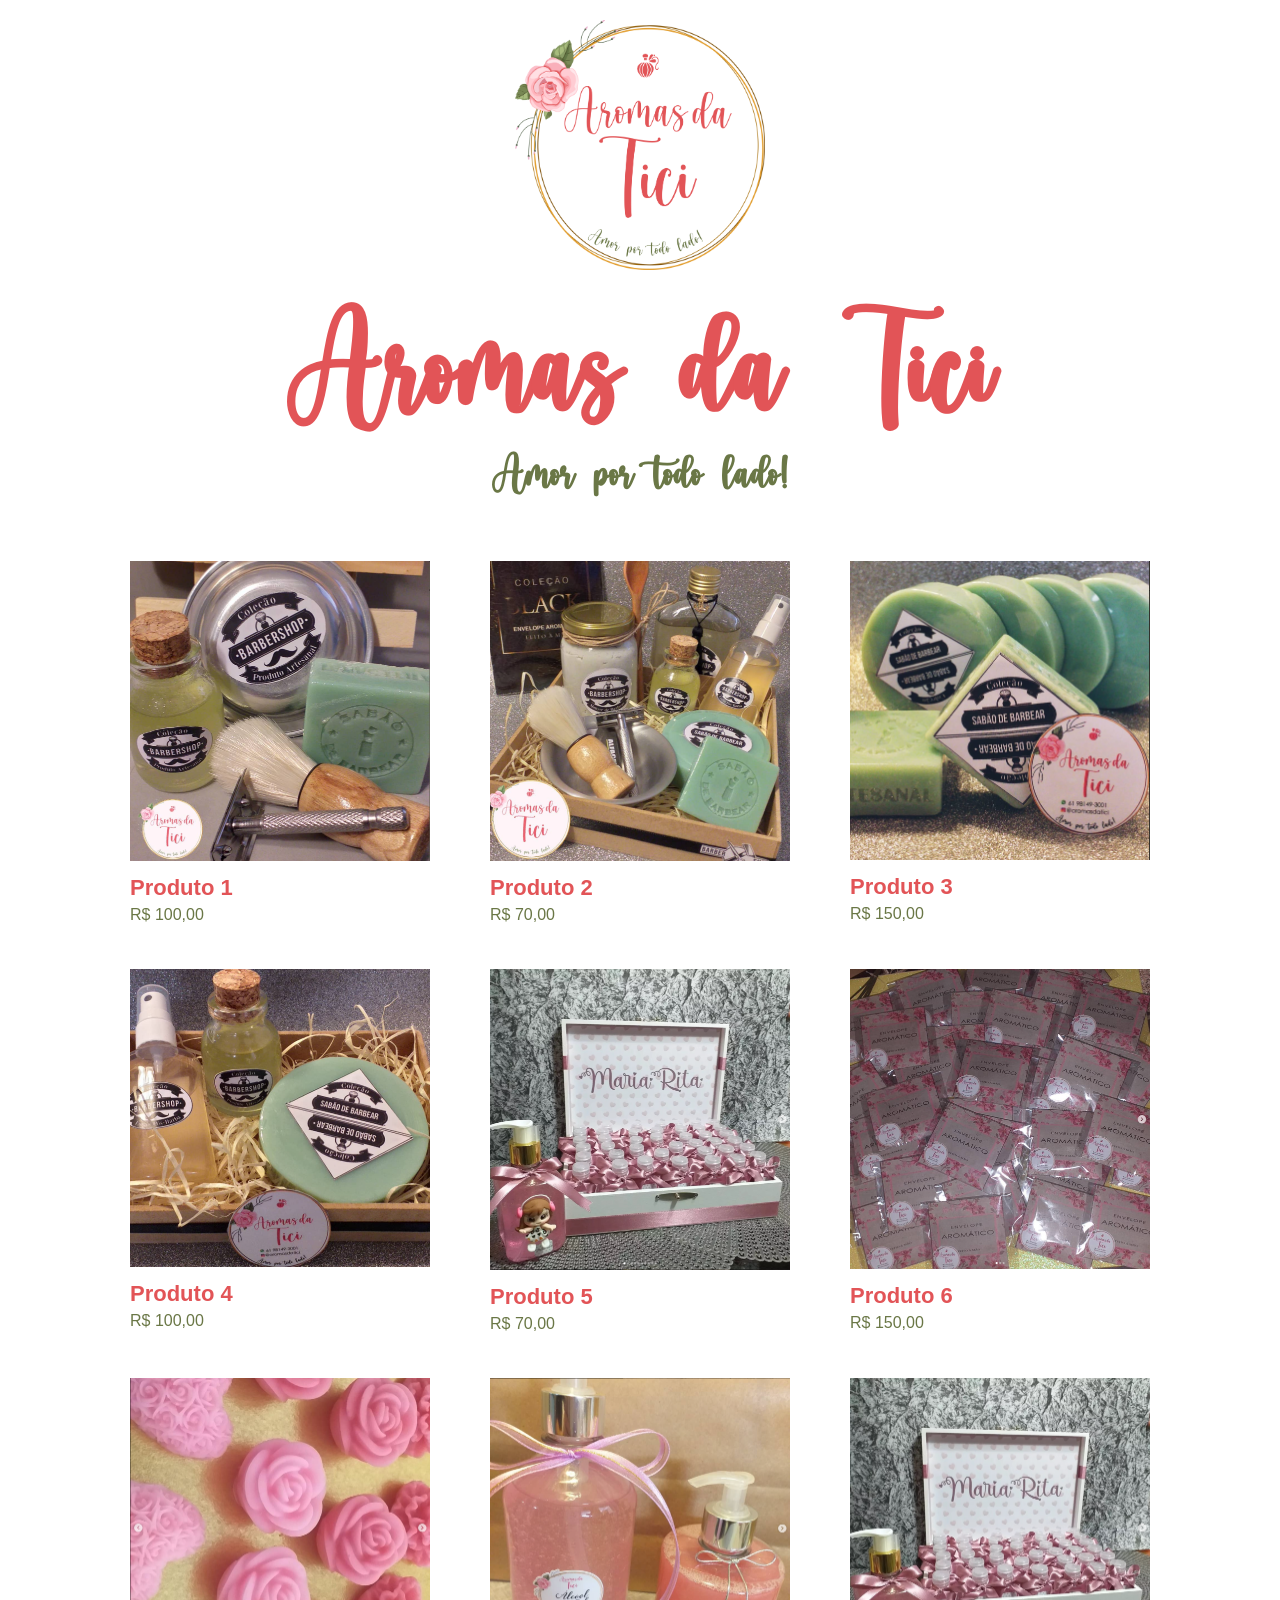
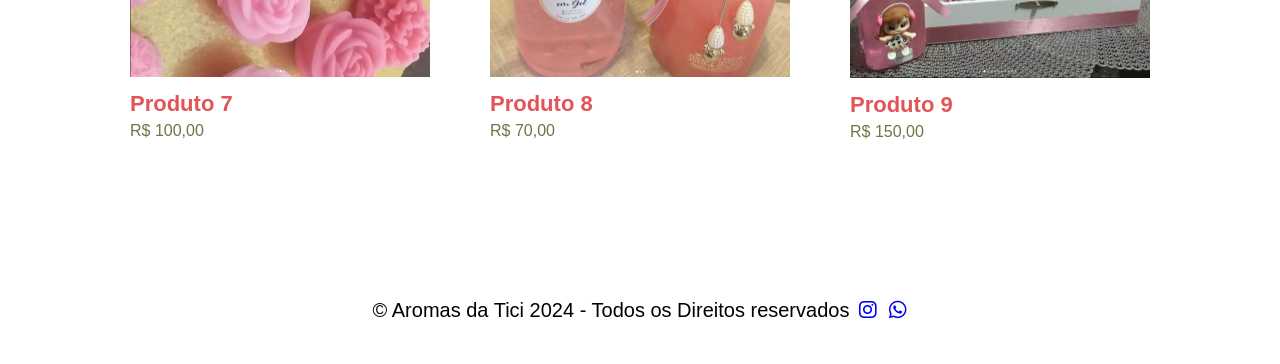
==== aromas-da-tici/index.html @ effda6d8 "meu primeiro repositorio" ====
<!DOCTYPE html>
<html lang="pt-br">

<head>
    <meta charset="UTF-8">
    <meta name="viewport" content="width=device-width, initial-scale=1.0">
    <title>VENHA COMPRAR CONOSCO - Aromas da Tici</title>

    <link rel="stylesheet" href="https://cdnjs.cloudflare.com/ajax/libs/font-awesome/6.6.0/css/all.min.css">
    <link rel="stylesheet" href="./src/css/estilos.css">
    <link rel="stylesheet" href="./src/css/responsive.css">
</head>

<body>
    <div class="logotipo">
        <a href="https://api.whatsapp.com/send/?phone=5535998337525&text&type=phone_number&app_absent=0" target="_blank">
            <img src="./src/imagens/LOGO FUNDO TRANSPARENTE.png" class="logoimagem" alt="">
        </a>

        <h1 class="logo">Aromas da Tici</h1>
        <h2 class="subtitulo">Amor por todo lado!</h2>
    </div>

    <div class="coluna">
        <div class="produto">
            <img class="imagem" src="./src/imagens/produtos/produto1.png" alt="produto1">
            <h3 class="nome-produto">Produto 1</h3>
            <p class="preco-produto">R$ 100,00</p>
        </div>
        <div class="produto">
            <img class="imagem" src="./src/imagens/produtos/produto2.png" alt="produto2">
            <h3 class="nome-produto">Produto 2</h3>
            <p class="preco-produto">R$ 70,00</p>
        </div>

        <div class="produto">
            <img class="imagem" src="./src/imagens/produtos/produto3.png" alt="produto3">
            <h3 class="nome-produto">Produto 3</h3>
            <p class="preco-produto">R$ 150,00</p>
        </div>
    </div>

    <div class="coluna">
        <div class="produto">
            <img class="imagem" src="./src/imagens/produtos/produto4.png" alt="produto4">
            <h3 class="nome-produto">Produto 4</h3>
            <p class="preco-produto">R$ 100,00</p>
        </div>
        <div class="produto">
            <img class="imagem" src="./src/imagens/produtos/produto9.png" alt="produto5">
            <h3 class="nome-produto">Produto 5</h3>
            <p class="preco-produto">R$ 70,00</p>
        </div>

        <div class="produto">
            <img class="imagem" src="./src/imagens/produtos/produto6.png" alt="produto6">
            <h3 class="nome-produto">Produto 6</h3>
            <p class="preco-produto">R$ 150,00</p>
        </div>
    </div>

    <div class="coluna">
        <div class="produto">
            <a href="http://wa.me/5535998337525" target="_blank">
                <img class="imagem" src="./src/imagens/produtos/produto7.png" alt="produto7">
            </a>
            <h3 class="nome-produto">Produto 7</h3>
            <p class="preco-produto">R$ 100,00</p>
        </div>
        <div class="produto">
            <img class="imagem" src="./src/imagens/produtos/produto8.png" alt="produto8">
            <h3 class="nome-produto">Produto 8</h3>
            <p class="preco-produto">R$ 70,00</p>
        </div>

        <div class="produto">
            <img class="imagem" src="./src/imagens/produtos/produto9.png" alt="produto9">
            <h3 class="nome-produto">Produto 9</h3>
            <p class="preco-produto">R$ 150,00</p>
        </div>
    </div>

    <footer>
        © Aromas da Tici 2024 - Todos os Direitos reservados

        <a href="https://www.instagram.com/aromasdatici/?hl=pt-br" target="_blank" id="instagram">
            <i class="fa-brands fa-instagram"></i>
        </a>

        <a href="https://api.whatsapp.com/send/?phone=5535998337525&text&type=phone_number&app_absent=0" target="_blank" id="whatsapp">
            <i class="fa-brands fa-whatsapp"></i>
        </a>
    </footer>
</body>

</html>
---- aromas-da-tici/src/css/estilos.css ----
* {
    margin: 0;
    padding: 0;
}

@font-face {
    font-family: 'hello honey';
    src: url(../fontes/hello\ honey.otf) format(opentype);
    font-weight: normal;
    font-style: normal;
}
.logotipo {
    text-align: center;
    font-family: 'hello honey';
}

.logoimagem {
    width: 250px;
    height: 250px;
    margin: 20px;
}

.logo {
    color: #E25457;
    font-size: 150px;
    margin: 5px 0px 0px 0px;
    height: 100%;
}

.subtitulo {
    color: #6A7746;
    font-size: 50px; 
    margin: 0px 0px 30px 0px;
}

.coluna {
    justify-content: center;
    display: flex;
}

.produto {
    margin: 30px 30px 10px 30px;
}

.nome-produto {
    font-family: Arial, Helvetica, sans-serif;
    font-size: 22px;
    margin: 10px 0px 0px 0px;
    color: #E25457;
}

.preco-produto {
    font-family: Arial, Helvetica, sans-serif;
    font-size: 16px;
    margin: 5px 0px;
    color: #6A7746;
}

.imagem {
    width: 350px
}

footer {
    display: flex;
    justify-content: center;
    align-items: center;
    height: 12vh;
    width: 100%;
    margin: 100px 0px 0px 0px;
    font-size: 20px;
    font-family: Arial, Helvetica, sans-serif;
}

#instagram {
    margin: 0px 0px 0px 10px;
    width: 30px;
}
---- aromas-da-tici/src/css/responsive.css ----
@media(max-width: 1500px) {
    .imagem {
        width: 300px;
    }
}

@media(max-width: 450px) {
    .logoimagem {
        width: 250px;
        height: 250px;
    }

    .logo {
        font-size: 60px;
    }

    .subtitulo {
        font-size: 30px;
        margin: 0px;
    }

    .coluna {
        display: inline-table;
        justify-content: center;
    }

    .produto {
        margin: 45px 45px 0px 45px;
    }

    .nome-produto {
        width: 300px;
    }

    .preco-produto {
        width: 300px;
    }



footer {
    display: flex;
    font-size: 10px;
}

#instagram {
    margin: 0px 10px;
    width: 10px;
}

}
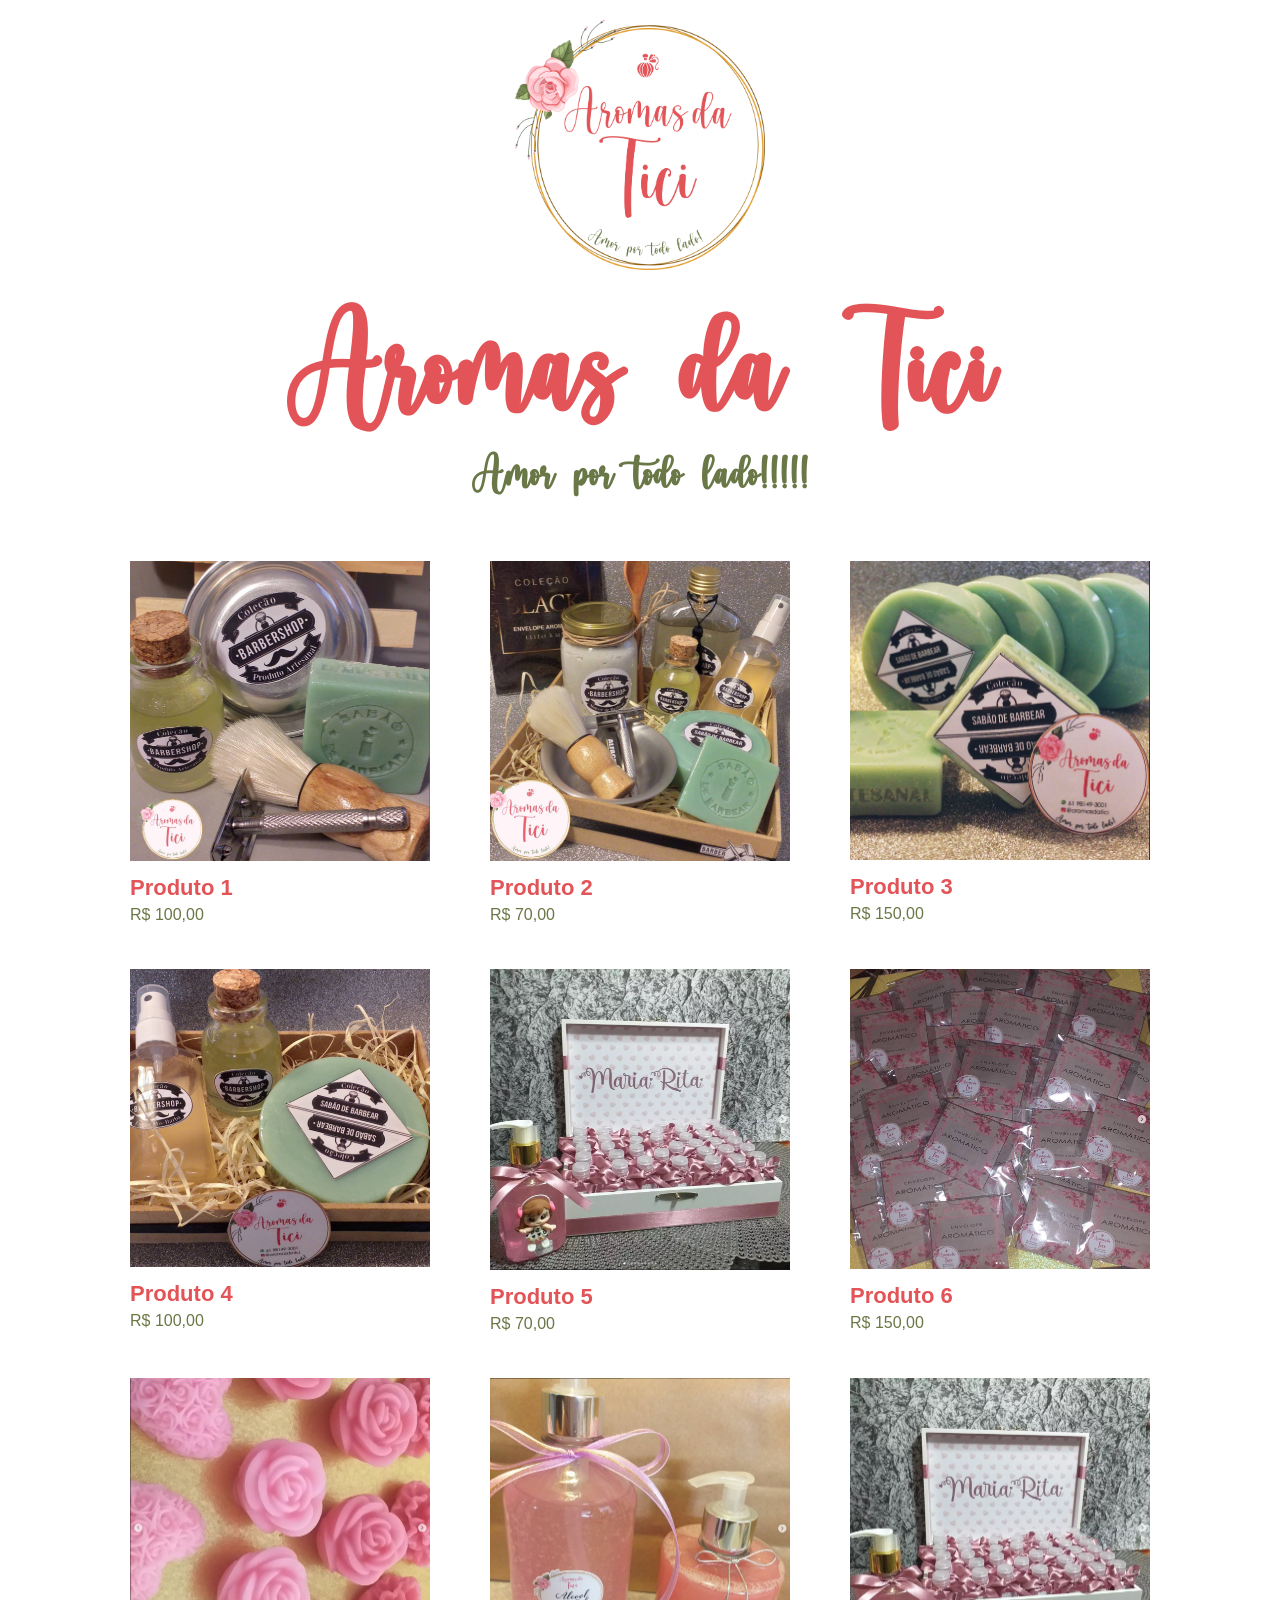
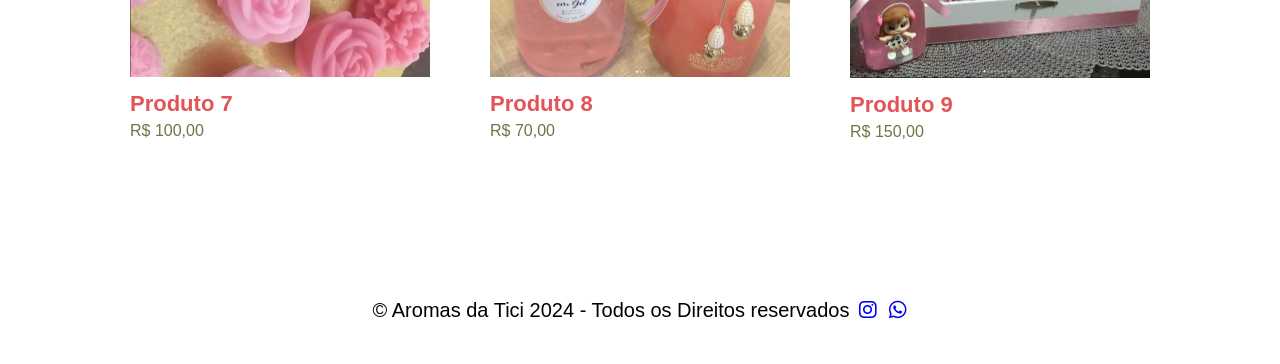
==== commit 7c625c6e: "coloquei mais algumas exclamacoes no titulo" ====
--- a/aromas-da-tici/index.html
+++ b/aromas-da-tici/index.html
@@ -18,7 +18,7 @@
         </a>
 
         <h1 class="logo">Aromas da Tici</h1>
-        <h2 class="subtitulo">Amor por todo lado!</h2>
+        <h2 class="subtitulo">Amor por todo lado!!!!!</h2>
     </div>
 
     <div class="coluna">
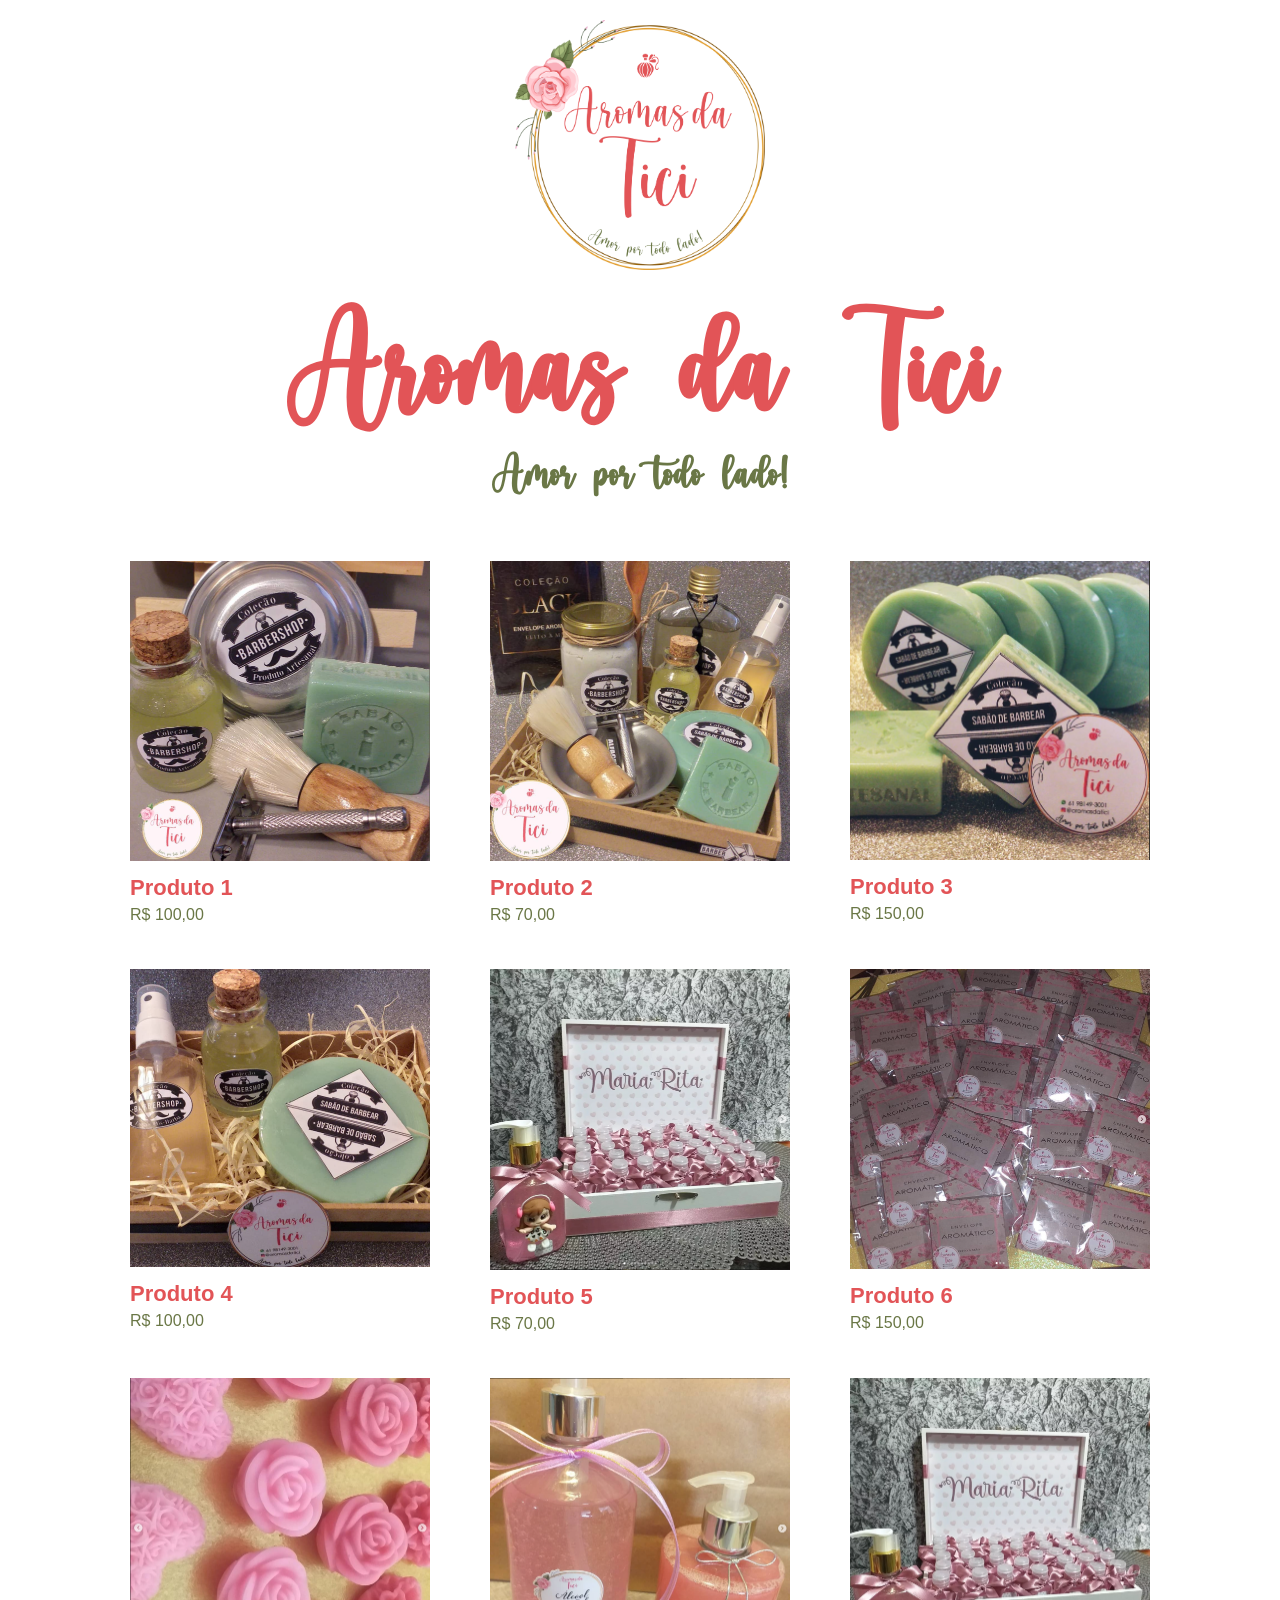
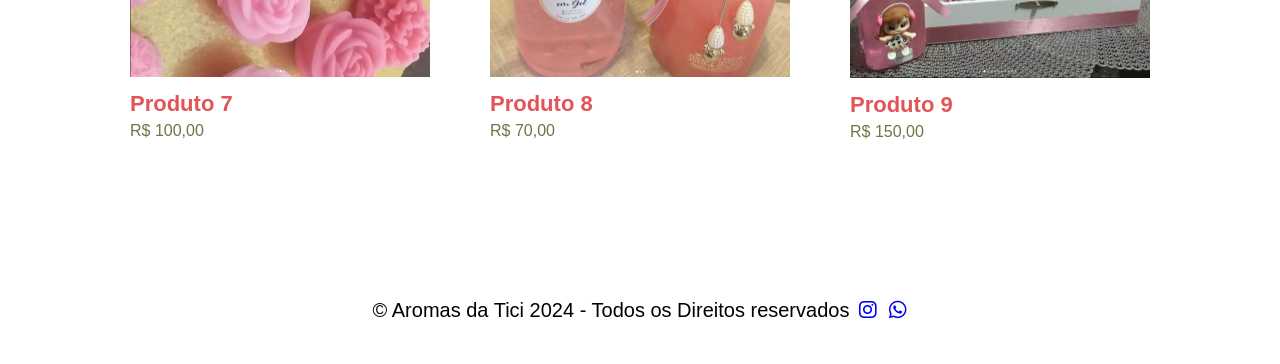
==== commit 117e3a7e: "tirando as exclamacoes do subtitulo" ====
--- a/aromas-da-tici/index.html
+++ b/aromas-da-tici/index.html
@@ -18,7 +18,7 @@
         </a>
 
         <h1 class="logo">Aromas da Tici</h1>
-        <h2 class="subtitulo">Amor por todo lado!!!!!</h2>
+        <h2 class="subtitulo">Amor por todo lado!</h2>
     </div>
 
     <div class="coluna">
